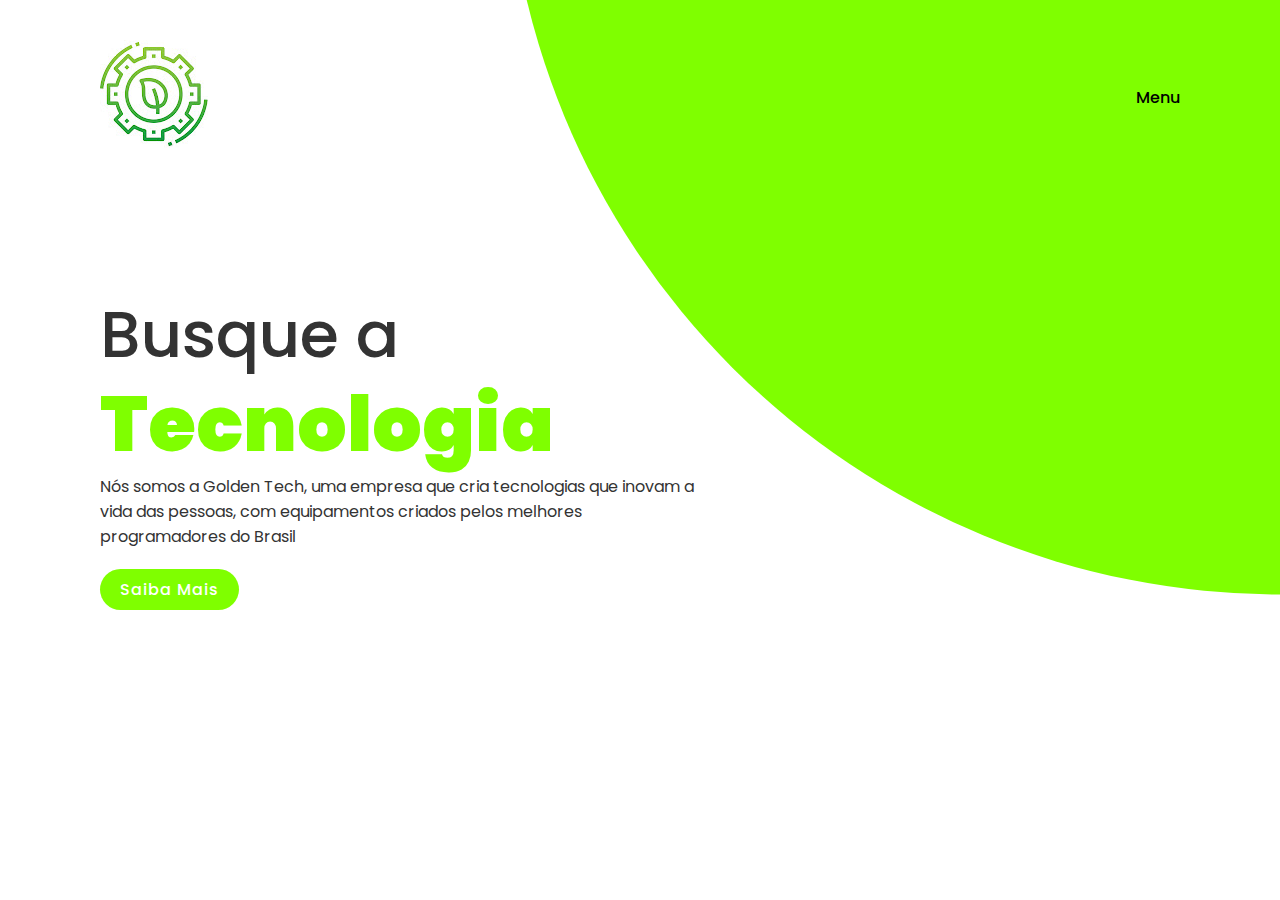
==== Arquivo Home/index.html @ 49693ab6 "c3 - Fazendo melhorias no projeto" ====
<!DOCTYPE html>
<html lang="en">
<head>
    <meta charset="UTF-8">
    <meta http-equiv="X-UA-Compatible" content="IE=edge">
    <meta name="viewport" content="width=device-width, initial-scale=1.0">
    <link rel="stylesheet" href="style.css">
    <title>Document</title>
    <link rel="stylesheet" href="https://cloudflare.com/ajax/libs/font-awesome/4.7.0/css/font-awesome.cass" integrity="sha512-5A8nwdMOWrSz20fDsjczgUidUBRR8liPYU+WymTZP11mY9G60c7H1Zv156XqnsgNUzTyMefFTcsFH/tnJE/+xBg==" crossorigin="anonymous" referrerpolicy="no-referrer" />
</head>
<body>
    <section>
        <div class="circle"></div>
        <header>
            <a href="#"><img src="gt.jpg" class="logo"></a>
            <ul class="navigation">
                <li><a href="menu.html">Menu</a></li>
            </ul>
        </header>
        <div class="content">
            <div class="textBox">
                <h2>Busque a <br><span>Tecnologia</span></h2>
                <p>Nós somos a Golden Tech, uma empresa que cria tecnologias que inovam a vida das pessoas, com equipamentos criados pelos melhores programadores do Brasil</p>
                <a href="#">Saiba Mais</a>
            </div>
            <div class="imgBox">
                <img src="" alt="">
            </div>
        </div>
        <ul class="sci">
            <li><a href="#"><i class="fa fa-facebook" aria-hidden="true"></i></a></li>
            <li><a href="#"><i class="fa fa-twitter" aria-hidden="true"></i></a></li>
            <li><a href="#"><i class="fa fa-instagram" aria-hidden="true"></i></a></li>
        </ul>
    </section>
</body>
</html>
---- Arquivo Home/style.css ----
@import url('https://fonts.googleapis.com/css?family=Poppins:200,300,400,500,600,700,800,900&display=swap');

* {
    margin: 0;
    padding: 0;
    box-sizing: border-box;
    font-family: 'Poppins', sans-serif;
}

section {
    position: relative;
    width: 100%;
    min-height: 100vh;
    padding: 100px;
    display: flex;
    justify-content: space-between;
    align-items: center;
}

section .circle {
    position: absolute;
    top: 0;
    left: 0;
    width: 100%;
    height: 100%;
    background: chartreuse;
    clip-path: circle(70% at right -20%);
}

header {
    position: absolute;
    top: 0;
    left: 0;
    width: 100%;
    padding: 40px 100px;
    display: flex;
    justify-content: space-between;
    align-items: center;
}

header .logo {
    position: relative;
    max-width: 150px;
}

header .navigation {
    position: relative;
    display: flex;
}

header .navigation li {
    list-style: none;
}

header .navigation li a {
    display: inline-block;
    color: black;
    font-weight: 500;
    text-decoration: none;
    margin-left: 40px;
} 

.content {
    position: relative;
    width: 100%;
    display: flex;
    justify-content: space-between;
    align-items: center;
}

.content .textBox {
    position: relative;
    max-width: 600px;
}

.content .textBox h2 {
    color: #333;
    font-size: 4em;
    line-height: 1.4em;
    font-weight: 500;
}

.content .textBox h2 span {
    color: chartreuse;
    font-size: 1.2em;
    font-weight: 900;
}

.content .textBox p {
    color: #333;
}

.content .textBox a {
    display: inline-block;
    margin-top: 20px;
    padding: 8px 20px;
    background: chartreuse;
    color: #fff;
    border-radius: 40px;
    font-weight: 500;
    letter-spacing: 1px;
    text-decoration: none;
}

.sci {
    position: absolute;
    bottom: 40px;
    left: 100px;
    display: flex;
    justify-content: center;
    align-items: center;
}

.sci li {
    list-style: none;

}

.sci li a {
    display: inline-block;
    margin-right: 15px;
    width: 50px;
    height: 50px;
    background: var(--black2);
    color: var(--white2);
    border-radius: 50%;
    display: flex;
    justify-content: center;
    align-items: center;
    text-decoration: none;
}
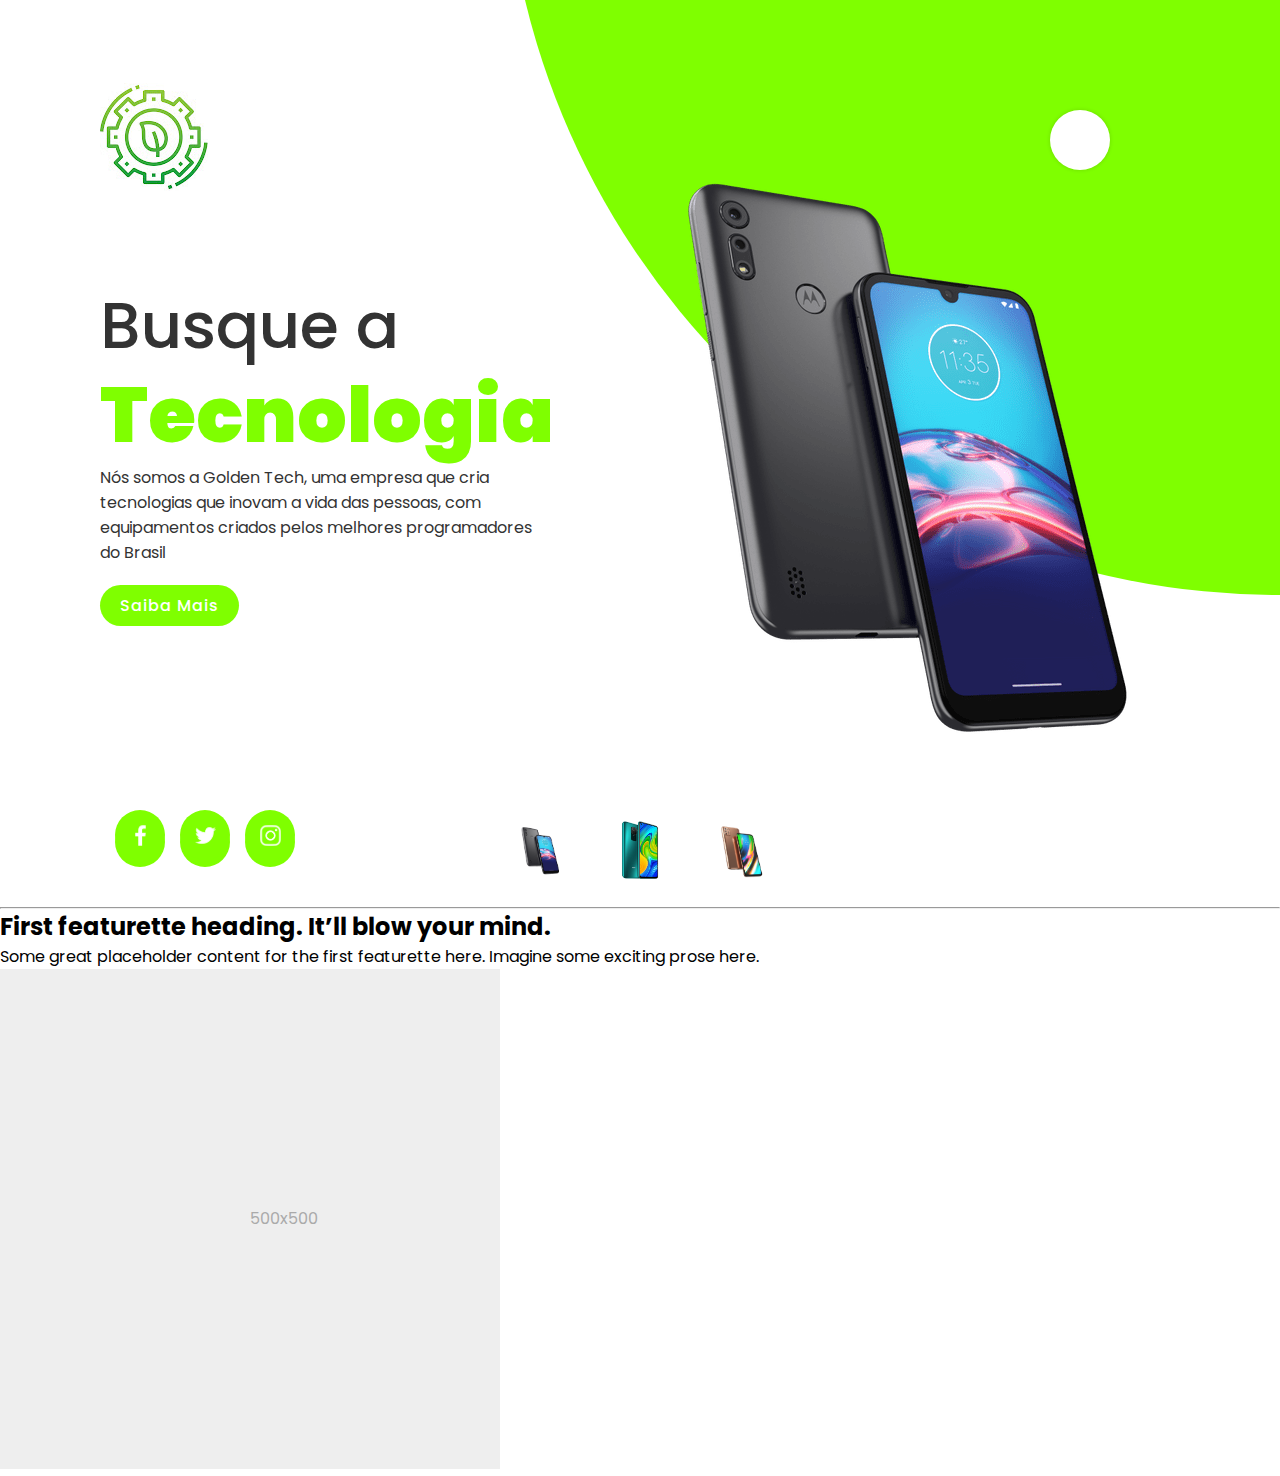
==== commit fc78b43b: "c6 - Consertando os icones" ====
--- a/Arquivo Home/index.html
+++ b/Arquivo Home/index.html
@@ -5,6 +5,7 @@
     <meta http-equiv="X-UA-Compatible" content="IE=edge">
     <meta name="viewport" content="width=device-width, initial-scale=1.0">
     <link rel="stylesheet" href="style.css">
+    <link rel="stylesheet" href="menu.css">
     <title>Document</title>
     <link rel="stylesheet" href="https://cloudflare.com/ajax/libs/font-awesome/4.7.0/css/font-awesome.cass" integrity="sha512-5A8nwdMOWrSz20fDsjczgUidUBRR8liPYU+WymTZP11mY9G60c7H1Zv156XqnsgNUzTyMefFTcsFH/tnJE/+xBg==" crossorigin="anonymous" referrerpolicy="no-referrer" />
 </head>
@@ -13,9 +14,40 @@
         <div class="circle"></div>
         <header>
             <a href="#"><img src="gt.jpg" class="logo"></a>
-            <ul class="navigation">
-                <li><a href="menu.html">Menu</a></li>
-            </ul>
+            <div class="menu">
+                <div class="toggle"><ion-icon name="add-outline"></ion-icon></div>
+                <li style="--i:0;">
+                <a href="index.html"><ion-icon name="home-outline"></ion-icon></a>
+            </li>
+            <li style="--i:1;">
+                <a href="loja.html"><ion-icon name="card-outline"></ion-icon></a>
+            </li>
+            <li style="--i:2;">
+                <a href="#"><ion-icon name="settings-outline"></ion-icon></a>
+            </li>
+            <li style="--i:3;">
+                <a href="#"><ion-icon name="shield-checkmark-outline"></ion-icon></a>
+            </li>
+            <li style="--i:4;">
+                <a href="#"><ion-icon name="earth-outline"></ion-icon></a>
+            </li>
+            <li style="--i:5;">
+                <a href="#"><ion-icon name="mail-outline"></ion-icon></a>
+            </li>
+            <li style="--i:6;">
+                <a href="#"><ion-icon name="gift-outline"></ion-icon></a>
+            </li>
+            </div>
+            <script type="module" src="https://unpkg.com/ionicons@5.5.2/dist/ionicons/ionicons.esm.js"></script>
+            <script nomodule src="https://unpkg.com/ionicons@5.5.2/dist/ionicons/ionicons.js"></script>
+            
+            <script>
+                let toggle = document.querySelector('.toggle');
+                let menu = document.querySelector('.menu');
+                toggle.onclick = function(){
+                    menu.classList.toggle('active')
+                }
+            </script>
         </header>
         <div class="content">
             <div class="textBox">
@@ -24,14 +56,50 @@
                 <a href="#">Saiba Mais</a>
             </div>
             <div class="imgBox">
-                <img src="" alt="">
+                <img src="running_shoes_PNG5816.png" class="gtech">
             </div>
         </div>
+        <ul class="thumb">
+            <li><img src="running_shoes_PNG5816.png" onclick="imgSlider('running_shoes_PNG5816.png'); changeCircleColor('#333')"></li>
+            <li><img src="Xiaomi-Redmi-Note-9.png" onclick="imgSlider('Xiaomi-Redmi-Note-9.png'); changeCircleColor('aquamarine')"></li>
+            <li><img src="6-5.png" onclick="imgSlider('6-5.png'); changeCircleColor('chocolate')"></li>
+        </ul>
         <ul class="sci">
-            <li><a href="#"><i class="fa fa-facebook" aria-hidden="true"></i></a></li>
-            <li><a href="#"><i class="fa fa-twitter" aria-hidden="true"></i></a></li>
-            <li><a href="#"><i class="fa fa-instagram" aria-hidden="true"></i></a></li>
+          <li><a href="#"><img src="facebook.png"></a></li>
+          <li><a href="#"><img src="twitter.png"></a></li>
+          <li><a href="#"><img src="instagram.png"></a></li>
         </ul>
+       </section>
+    
+       <script type="text/javascript">
+        function imgSlider(anything){
+            document.querySelector('.gtech').src = anything;
+        }
+    
+        function changeCircleColor(color){
+            const circle = document.querySelector('.circle');
+            circle.style.background = color;
+        }
+    </script>
+        <ul class="sci">
+            <li><a href="#"><img src="facebook (2).png"></a></li>
+            <li><a href="#"><img src="twitter (2).png"></a></li>
+            <li><a href="#"><img src="instagram (2).png"></a></li>
+        </ul>
+        <main>
+            <hr class="featurette-divider">
+
+    <div class="row featurette">
+      <div class="col-md-7">
+        <h2 class="featurette-heading">First featurette heading. <span class="text-muted">It’ll blow your mind.</span></h2>
+        <p class="lead">Some great placeholder content for the first featurette here. Imagine some exciting prose here.</p>
+      </div>
+      <div class="col-md-5">
+        <svg class="bd-placeholder-img bd-placeholder-img-lg featurette-image img-fluid mx-auto" width="500" height="500" xmlns="http://www.w3.org/2000/svg" role="img" aria-label="Placeholder: 500x500" preserveAspectRatio="xMidYMid slice" focusable="false"><title>Placeholder</title><rect width="100%" height="100%" fill="#eee"/><text x="50%" y="50%" fill="#aaa" dy=".3em">500x500</text></svg>
+
+      </div>
+    </div>
+        </main>
     </section>
 </body>
 </html>--- a/Arquivo Home/style.css
+++ b/Arquivo Home/style.css
@@ -108,24 +108,60 @@
     left: 100px;
     display: flex;
     justify-content: center;
-    align-items: center;
+    align-items: cen;
 }
 
 .sci li {
     list-style: none;
-
 }
 
 .sci li a {
     display: inline-block;
-    margin-right: 15px;
+    margin-left: 15px;
+    background: chartreuse;
     width: 50px;
     height: 50px;
-    background: var(--black2);
-    color: var(--white2);
-    border-radius: 50%;
     display: flex;
     justify-content: center;
     align-items: center;
-    text-decoration: none;
-}+    border-radius: 50%;
+    transition: 0.2s ease-in-out
+}
+
+.sci li a:hover {
+    background: darkgreen;
+    transform: translateY(-10px);
+}
+
+.sci li a img {
+    filter: invert(1);
+    transform: scale(0.5);
+}
+
+.thumb {
+    position: absolute;
+    left: 50%;
+    bottom: 20px;
+    transform: translateX(-50%);
+    display: flex;
+}
+
+.thumb li {
+    list-style: none;
+    display: inline-block;
+    margin: 0 20px;
+    cursor: pointer;
+    transition: 0.5s;
+}
+
+.thumb li:hover {
+    transform: translateY(-15px);
+}
+
+.thumb li img {
+    max-width: 60px;
+}
+
+
+
+
--- a/Arquivo Home/menu.css
+++ b/Arquivo Home/menu.css
@@ -0,0 +1,69 @@
+* {
+    margin: 0;
+    padding: 0;
+    box-sizing:border-box;
+}
+
+/* body {
+    display: flex;
+    justify-content: center;
+    align-items: center;
+    min-height: 100vh;
+    background: linear-gradient(45deg,chartreuse, chartreuse);
+
+} */
+
+.menu {
+    position: relative;
+    width: 200px;
+    height: 200px;
+    display: flex;
+    justify-content: center;
+    align-items: center;
+}
+
+.menu li {
+    position: absolute;
+    left: 0;
+    list-style: none;
+    transform-origin: 100px;
+    transition: 0.5s;
+    transition-delay: calc(0.1s * var(--i));
+    transform: rotate(0deg) translateX(80px);
+}
+
+.menu.active li {
+    transform: rotate(calc(360deg / 8 * var(--i)));
+}
+
+.menu li a {
+    display: flex;
+    justify-content: center;
+    align-items: center;
+    width: 40px;
+    height: 40px;
+    background: #fff;
+    border-radius: 50%;
+    transform: rotate(calc(360deg / -8 * var(--i)));
+}
+
+.toggle {
+    position: absolute;
+    width: 60px;
+    height: 60px;
+    background: #fff;
+    display: flex;
+    justify-content: center;
+    align-items: center;
+    z-index: 10000;
+    border-radius: 50%;
+    cursor: pointer;
+    box-shadow: 0 0px 4px rgb(0, 0, 0, 0.15);
+    font-size: 2em;
+    transition: transform 1.25s;
+}
+
+.menu.active .toggle {
+    transform: rotate(315deg);
+}
+
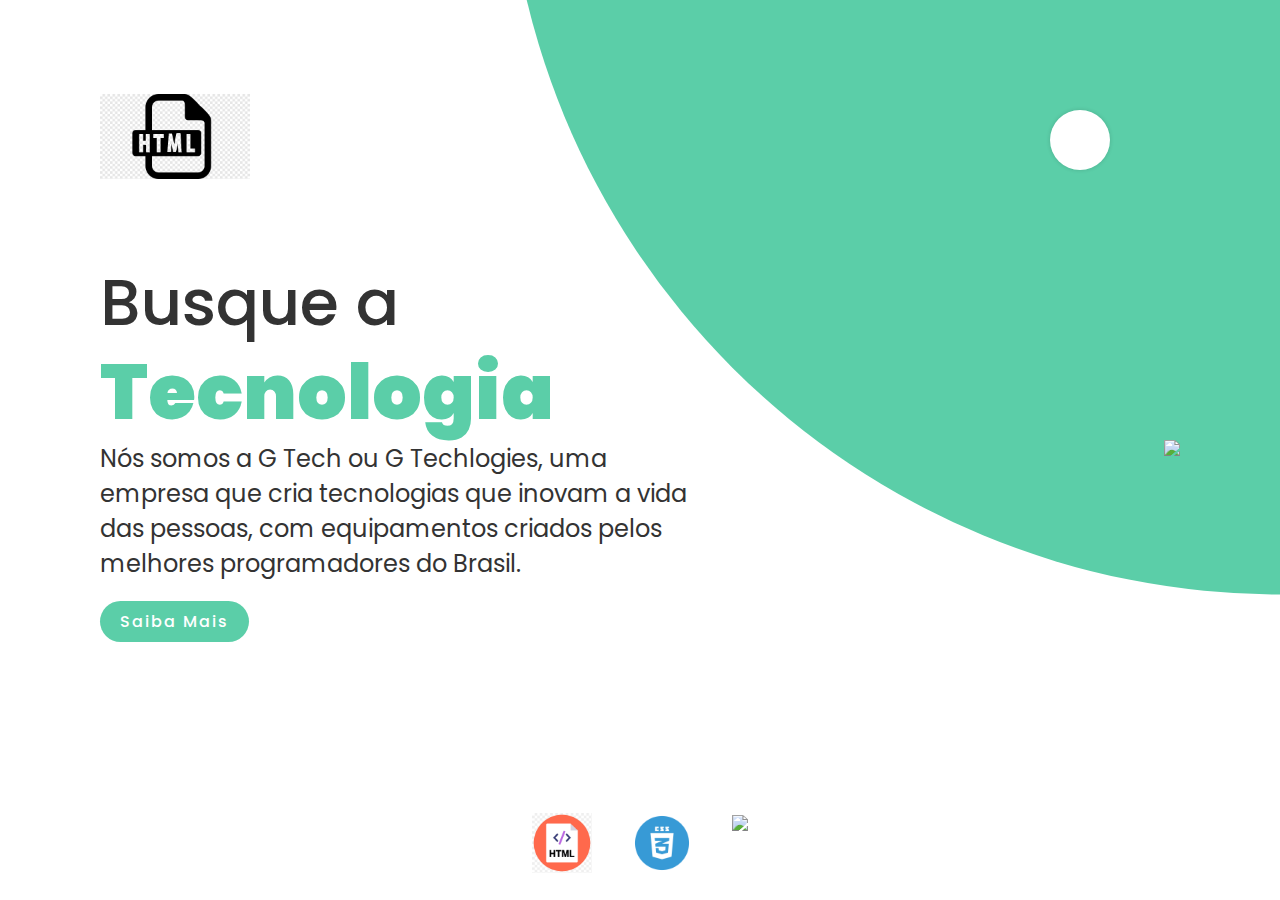
==== commit ccd4f97e: "c7 - Commitando coisas novas" ====
--- a/Arquivo Home/index.html
+++ b/Arquivo Home/index.html
@@ -6,14 +6,15 @@
     <meta name="viewport" content="width=device-width, initial-scale=1.0">
     <link rel="stylesheet" href="style.css">
     <link rel="stylesheet" href="menu.css">
-    <title>Document</title>
+    <link rel="shortcut icon" href="img/Logo - G Tech.png" type="image/x-icon">
+    <title>G Tech</title>
     <link rel="stylesheet" href="https://cloudflare.com/ajax/libs/font-awesome/4.7.0/css/font-awesome.cass" integrity="sha512-5A8nwdMOWrSz20fDsjczgUidUBRR8liPYU+WymTZP11mY9G60c7H1Zv156XqnsgNUzTyMefFTcsFH/tnJE/+xBg==" crossorigin="anonymous" referrerpolicy="no-referrer" />
 </head>
 <body>
     <section>
         <div class="circle"></div>
         <header>
-            <a href="#"><img src="gt.jpg" class="logo"></a>
+            <a href="#"><img src="img/png-clipart-computer-icons-html-font-others-text-logo.png" class="logo"></a>
             <div class="menu">
                 <div class="toggle"><ion-icon name="add-outline"></ion-icon></div>
                 <li style="--i:0;">
@@ -35,7 +36,7 @@
                 <a href="#"><ion-icon name="mail-outline"></ion-icon></a>
             </li>
             <li style="--i:6;">
-                <a href="#"><ion-icon name="gift-outline"></ion-icon></a>
+                <a href="credits.html"><ion-icon name="gift-outline"></ion-icon></a>
             </li>
             </div>
             <script type="module" src="https://unpkg.com/ionicons@5.5.2/dist/ionicons/ionicons.esm.js"></script>
@@ -52,22 +53,17 @@
         <div class="content">
             <div class="textBox">
                 <h2>Busque a <br><span>Tecnologia</span></h2>
-                <p>Nós somos a Golden Tech, uma empresa que cria tecnologias que inovam a vida das pessoas, com equipamentos criados pelos melhores programadores do Brasil</p>
+                <p>Nós somos a G Tech ou G Techlogies, uma empresa que cria tecnologias que inovam a vida das pessoas, com equipamentos criados pelos melhores programadores do Brasil.</p>
                 <a href="#">Saiba Mais</a>
             </div>
             <div class="imgBox">
-                <img src="running_shoes_PNG5816.png" class="gtech">
+                <img src="img/running_shoes_PNG5816.png" class="gtech">
             </div>
         </div>
         <ul class="thumb">
-            <li><img src="running_shoes_PNG5816.png" onclick="imgSlider('running_shoes_PNG5816.png'); changeCircleColor('#333')"></li>
-            <li><img src="Xiaomi-Redmi-Note-9.png" onclick="imgSlider('Xiaomi-Redmi-Note-9.png'); changeCircleColor('aquamarine')"></li>
-            <li><img src="6-5.png" onclick="imgSlider('6-5.png'); changeCircleColor('chocolate')"></li>
-        </ul>
-        <ul class="sci">
-          <li><a href="#"><img src="facebook.png"></a></li>
-          <li><a href="#"><img src="twitter.png"></a></li>
-          <li><a href="#"><img src="instagram.png"></a></li>
+            <li><img src="img/html.png" onclick="imgSlider('img/html.png'); changeCircleColor('chocolate')"></li>
+            <li><img src="img/css.png" onclick="imgSlider('img/css.png'); changeCircleColor('aquamarine')"></li>
+            <li><img src="img/js.jpg" onclick="imgSlider('img/js.jpg'); changeCircleColor('yellow')"></li>
         </ul>
        </section>
     
@@ -82,24 +78,10 @@
         }
     </script>
         <ul class="sci">
-            <li><a href="#"><img src="facebook (2).png"></a></li>
-            <li><a href="#"><img src="twitter (2).png"></a></li>
-            <li><a href="#"><img src="instagram (2).png"></a></li>
+            <li><a href="#"><img src="img/facebook (2).png"></a></li>
+            <li><a href="#"><img src="img/twitter (2).png"></a></li>
+            <li><a href="#"><img src="img/instagram (2).png"></a></li>
         </ul>
-        <main>
-            <hr class="featurette-divider">
-
-    <div class="row featurette">
-      <div class="col-md-7">
-        <h2 class="featurette-heading">First featurette heading. <span class="text-muted">It’ll blow your mind.</span></h2>
-        <p class="lead">Some great placeholder content for the first featurette here. Imagine some exciting prose here.</p>
-      </div>
-      <div class="col-md-5">
-        <svg class="bd-placeholder-img bd-placeholder-img-lg featurette-image img-fluid mx-auto" width="500" height="500" xmlns="http://www.w3.org/2000/svg" role="img" aria-label="Placeholder: 500x500" preserveAspectRatio="xMidYMid slice" focusable="false"><title>Placeholder</title><rect width="100%" height="100%" fill="#eee"/><text x="50%" y="50%" fill="#aaa" dy=".3em">500x500</text></svg>
-
-      </div>
-    </div>
-        </main>
     </section>
 </body>
 </html>--- a/Arquivo Home/style.css
+++ b/Arquivo Home/style.css
@@ -23,7 +23,7 @@
     left: 0;
     width: 100%;
     height: 100%;
-    background: chartreuse;
+    background: rgb(91, 206, 168);
     clip-path: circle(70% at right -20%);
 }
 
@@ -81,25 +81,27 @@
 }
 
 .content .textBox h2 span {
-    color: chartreuse;
+    color: rgb(91, 206, 168);
     font-size: 1.2em;
     font-weight: 900;
 }
 
 .content .textBox p {
     color: #333;
+    font-size: 1.5em;
 }
 
 .content .textBox a {
     display: inline-block;
     margin-top: 20px;
     padding: 8px 20px;
-    background: chartreuse;
+    background: rgb(91, 206, 168);
     color: #fff;
     border-radius: 40px;
     font-weight: 500;
     letter-spacing: 1px;
     text-decoration: none;
+    letter-spacing: 2px;
 }
 
 .sci {
@@ -118,7 +120,7 @@
 .sci li a {
     display: inline-block;
     margin-left: 15px;
-    background: chartreuse;
+    background: aqu;
     width: 50px;
     height: 50px;
     display: flex;
@@ -162,6 +164,49 @@
     max-width: 60px;
 }
 
-
-
-
+@media (max-width: 991px) 
+{
+    header {
+        padding: 40px;
+    }
+
+    section {
+        padding: 150px 40px;
+    }
+
+    .sci {
+        left: 40px;
+    }
+
+    .content {
+        flex-direction: column;
+    }
+
+    .content .textBox,
+    .content .imgBox {
+        max-width: 100%;
+    }
+
+    .swiper-slide {
+        height: 300px;
+    }
+
+    header .navigation {
+        display: none;
+    }
+
+    .menu {
+        position: relative;
+        width: 30px;
+        height: 30px;
+        background: url();
+        background-size: 30px;
+        background-repeat: no-repeat;
+        background-position: center;
+        cursor: pointer;
+        z-index: 10000;
+    }
+}
+
+
+
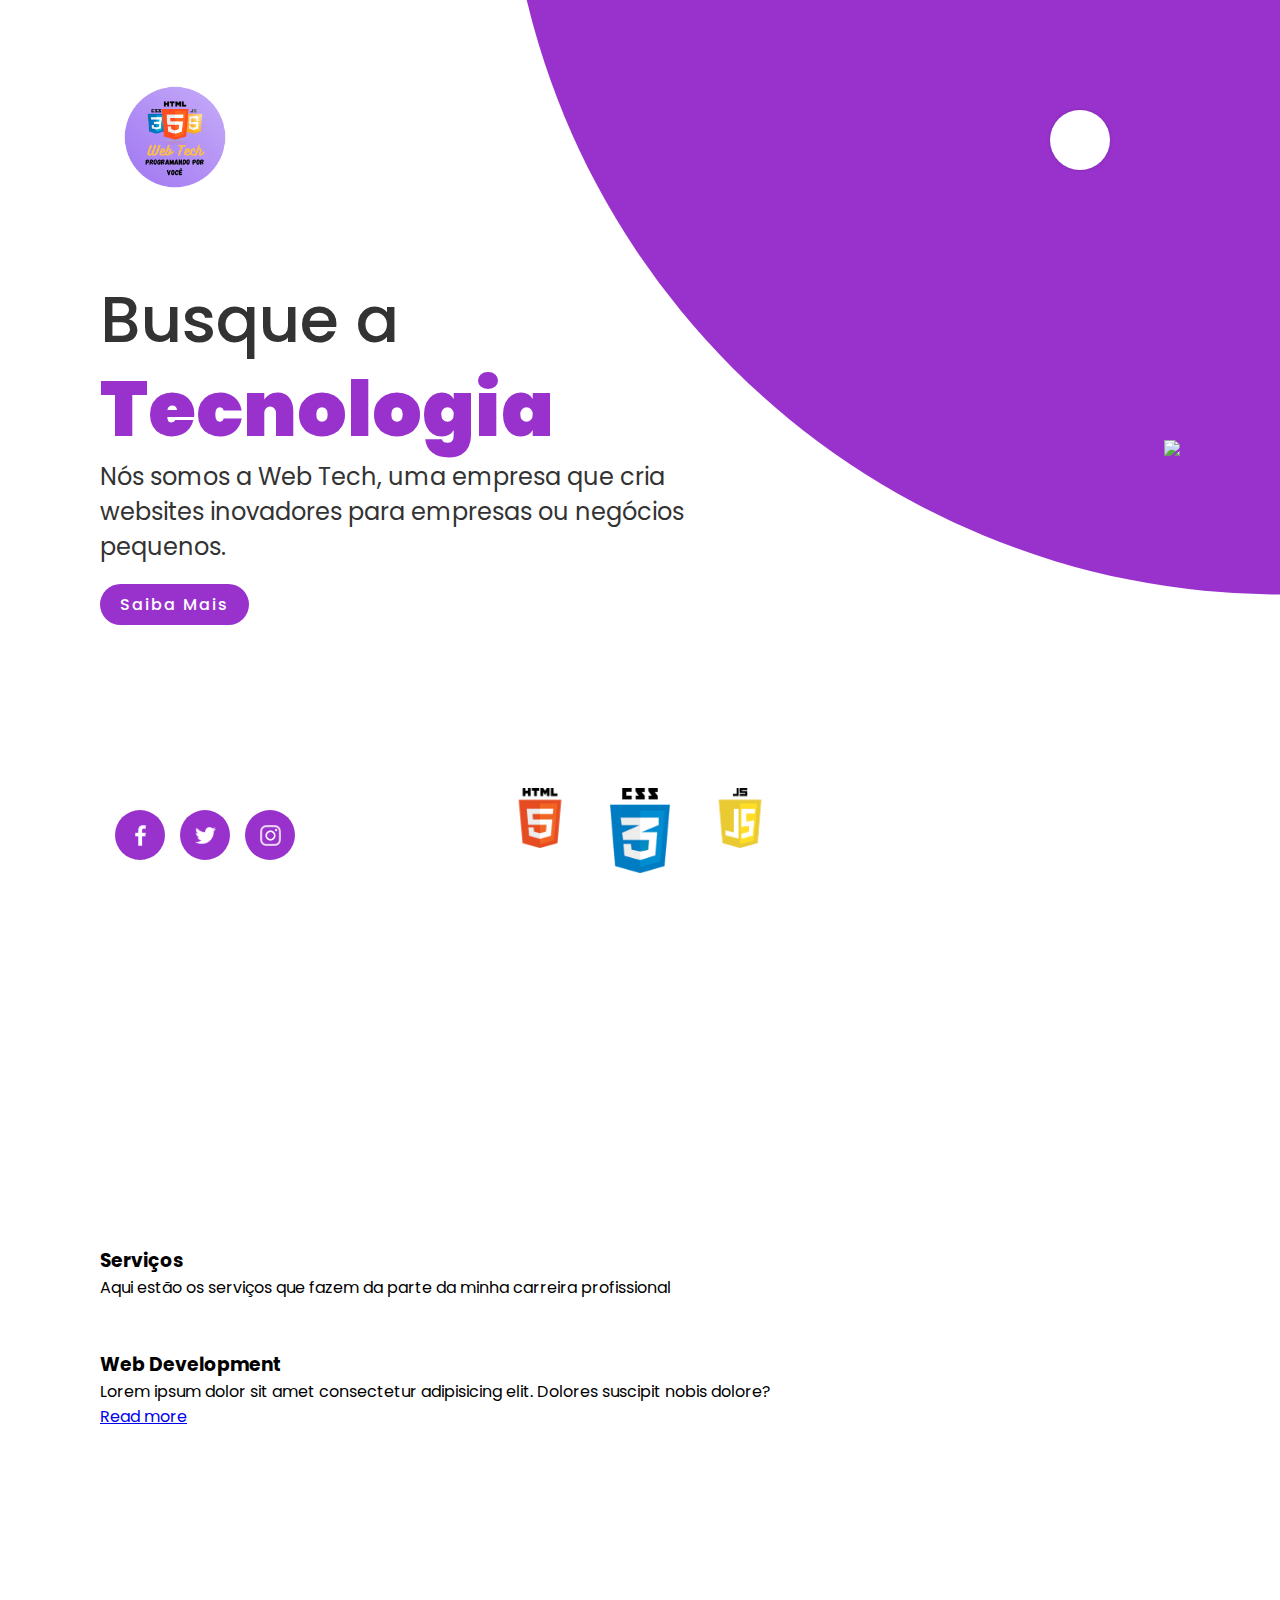
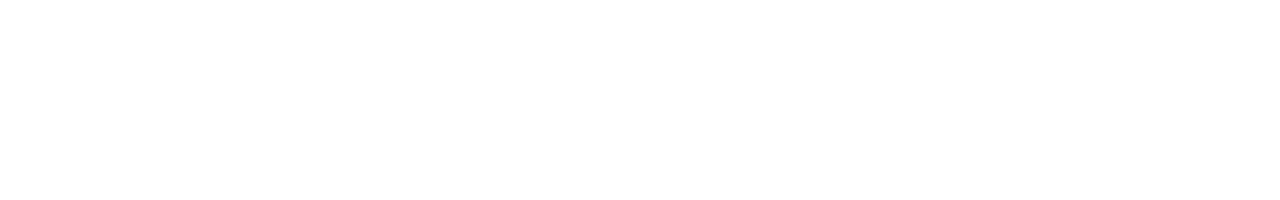
==== commit 00e381fa: "c5 - Comitando as paginas do website" ====
--- a/Arquivo Home/index.html
+++ b/Arquivo Home/index.html
@@ -6,15 +6,15 @@
     <meta name="viewport" content="width=device-width, initial-scale=1.0">
     <link rel="stylesheet" href="style.css">
     <link rel="stylesheet" href="menu.css">
-    <link rel="shortcut icon" href="img/Logo - G Tech.png" type="image/x-icon">
-    <title>G Tech</title>
+    <link rel="shortcut icon" href="img/Logo - Web Tech.png" type="image/x-icon">
+    <title>Web Tech</title>
     <link rel="stylesheet" href="https://cloudflare.com/ajax/libs/font-awesome/4.7.0/css/font-awesome.cass" integrity="sha512-5A8nwdMOWrSz20fDsjczgUidUBRR8liPYU+WymTZP11mY9G60c7H1Zv156XqnsgNUzTyMefFTcsFH/tnJE/+xBg==" crossorigin="anonymous" referrerpolicy="no-referrer" />
 </head>
 <body>
     <section>
         <div class="circle"></div>
         <header>
-            <a href="#"><img src="img/png-clipart-computer-icons-html-font-others-text-logo.png" class="logo"></a>
+            <a href="#"><img src="img/Logo - Web Tech.png" class="logo"></a>
             <div class="menu">
                 <div class="toggle"><ion-icon name="add-outline"></ion-icon></div>
                 <li style="--i:0;">
@@ -53,19 +53,60 @@
         <div class="content">
             <div class="textBox">
                 <h2>Busque a <br><span>Tecnologia</span></h2>
-                <p>Nós somos a G Tech ou G Techlogies, uma empresa que cria tecnologias que inovam a vida das pessoas, com equipamentos criados pelos melhores programadores do Brasil.</p>
+                <p>Nós somos a Web Tech, uma empresa que cria websites inovadores para empresas ou negócios pequenos.</p>
                 <a href="#">Saiba Mais</a>
             </div>
             <div class="imgBox">
-                <img src="img/running_shoes_PNG5816.png" class="gtech">
+                <img src="img/logo.png" class="gtech">
             </div>
         </div>
         <ul class="thumb">
             <li><img src="img/html.png" onclick="imgSlider('img/html.png'); changeCircleColor('chocolate')"></li>
             <li><img src="img/css.png" onclick="imgSlider('img/css.png'); changeCircleColor('aquamarine')"></li>
-            <li><img src="img/js.jpg" onclick="imgSlider('img/js.jpg'); changeCircleColor('yellow')"></li>
+            <li><img src="img/js.png" onclick="imgSlider('img/js.png'); changeCircleColor('yellow')"></li>
         </ul>
        </section>
+
+       <section class="services section" id="services">
+        <div class="container">
+          <div class="section-header">
+            <h3 class="title" data-title="O que eu faço">Serviços</h3>
+            <p class="text">
+              Aqui estão os serviços que fazem da parte da minha carreira profissional
+            </p>
+          </div>
+
+          <div class="cards">
+            <div class="card-wrap">
+              <img
+                src="./img/shapes/points3.png"
+                class="points points1 points-sq"
+                alt=""
+              />
+            <div class="card-wrap">
+              <div class="card" data-card="Code">
+                <div class="card-content z-index">
+                  <img src="./img/code-icon.png" class="icon" alt="" />
+                  <h3 class="title-sm">Web Development</h3>
+                  <p class="text">
+                    Lorem ipsum dolor sit amet consectetur adipisicing elit.
+                    Dolores suscipit nobis dolore?
+                  </p>
+                  <a href="#" class="btn small">Read more</a>
+                </div>
+              </div>
+            </div>
+
+            <div class="card-wrap">
+              <img
+                src="./img/shapes/points3.png"
+                class="points points2 points-sq"
+                alt=""
+              />
+            </div>
+          </div>
+        </div>
+      </section>
     
        <script type="text/javascript">
         function imgSlider(anything){
--- a/Arquivo Home/style.css
+++ b/Arquivo Home/style.css
@@ -23,7 +23,7 @@
     left: 0;
     width: 100%;
     height: 100%;
-    background: rgb(91, 206, 168);
+    background: darkorchid;
     clip-path: circle(70% at right -20%);
 }
 
@@ -81,7 +81,7 @@
 }
 
 .content .textBox h2 span {
-    color: rgb(91, 206, 168);
+    color: darkorchid;
     font-size: 1.2em;
     font-weight: 900;
 }
@@ -95,7 +95,7 @@
     display: inline-block;
     margin-top: 20px;
     padding: 8px 20px;
-    background: rgb(91, 206, 168);
+    background: darkorchid;
     color: #fff;
     border-radius: 40px;
     font-weight: 500;
@@ -110,7 +110,7 @@
     left: 100px;
     display: flex;
     justify-content: center;
-    align-items: cen;
+    align-items: center;
 }
 
 .sci li {
@@ -120,7 +120,7 @@
 .sci li a {
     display: inline-block;
     margin-left: 15px;
-    background: aqu;
+    background: darkorchid;
     width: 50px;
     height: 50px;
     display: flex;
@@ -131,7 +131,7 @@
 }
 
 .sci li a:hover {
-    background: darkgreen;
+    background: deepskyblue;
     transform: translateY(-10px);
 }
 
